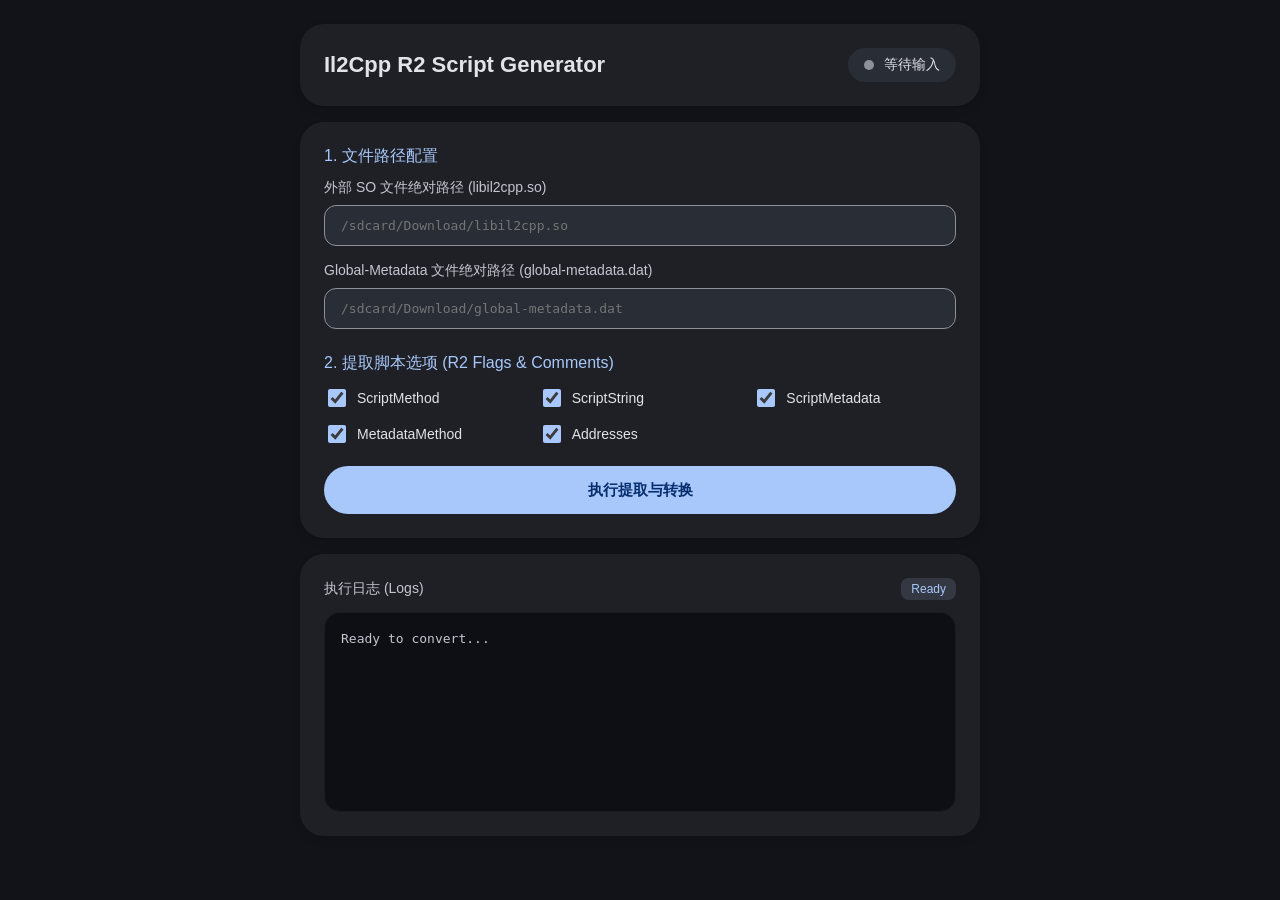
==== src/il2cpp-r2/ui/index.html @ 10cbe26e "r2 il2cpp plugin" ====
<!doctype html>
<html lang="zh-CN">

<head>
  <meta charset="utf-8" />
  <meta name="viewport" content="width=device-width, initial-scale=1, maximum-scale=1, user-scalable=no" />
  <title>Il2Cpp to R2 Script</title>
  <style>
    /* Material Design 3 Dark Theme Tokens */
    :root {
      color-scheme: dark;
      --md-sys-color-background: #111318;
      --md-sys-color-surface: #1e2026;
      --md-sys-color-surface-container: #292d36;
      --md-sys-color-surface-container-high: #343843;
      --md-sys-color-primary: #a8c7fa;
      --md-sys-color-on-primary: #062e6f;
      --md-sys-color-secondary-container: #44474e;
      --md-sys-color-on-secondary-container: #e2e2e9;
      --md-sys-color-error: #ffb4ab;
      --md-sys-color-on-error: #690005;
      --md-sys-color-success: #81c995;
      --md-sys-color-on-success: #00391b;
      --md-sys-color-on-surface: #e2e2e9;
      --md-sys-color-on-surface-variant: #c4c6d0;
      --md-sys-color-outline: #8e9199;

      --font-family: "Google Sans", "Segoe UI", Roboto, -apple-system, sans-serif;
      --font-mono: "JetBrains Mono", ui-monospace, SFMono-Regular, Consolas, monospace;

      --spring: cubic-bezier(0.2, 0.8, 0.2, 1.2);
      --ease-out: cubic-bezier(0.0, 0.0, 0.2, 1);
    }

    * { box-sizing: border-box; -webkit-tap-highlight-color: transparent; }

    body {
      margin: 0; min-height: 100vh;
      font-family: var(--font-family);
      color: var(--md-sys-color-on-surface);
      background-color: var(--md-sys-color-background);
      padding: 24px 16px;
      display: flex; justify-content: center;
    }

    .wrap {
      width: 100%; max-width: 680px;
      display: flex; flex-direction: column; gap: 16px;
      animation: slideUpFade 0.6s var(--ease-out) forwards;
    }

    @keyframes slideUpFade {
      from { opacity: 0; transform: translateY(20px); }
      to { opacity: 1; transform: translateY(0); }
    }

    .card {
      background: var(--md-sys-color-surface);
      border-radius: 24px; padding: 24px;
      box-shadow: 0 4px 8px rgba(0, 0, 0, 0.1);
    }

    .header-area {
      display: flex; justify-content: space-between; align-items: center; gap: 16px;
    }

    h1 { margin: 0; font-size: 22px; font-weight: 600; }
    h2 { margin: 0 0 12px 0; font-size: 16px; font-weight: 500; color: var(--md-sys-color-primary); }

    .status-pill {
      display: inline-flex; align-items: center; gap: 10px;
      padding: 8px 16px; border-radius: 999px;
      background: var(--md-sys-color-surface-container);
      font-size: 14px; font-weight: 500;
    }

    .dot {
      width: 10px; height: 10px; border-radius: 50%;
      background: var(--md-sys-color-outline); transition: all 0.4s var(--spring);
    }

    .status-pill:has(.dot.running) { background: rgba(129, 201, 149, 0.1); color: var(--md-sys-color-success); }
    .dot.running {
      background: var(--md-sys-color-success);
      box-shadow: 0 0 0 0 rgba(129, 201, 149, 0.4);
      animation: ripple 2s infinite cubic-bezier(0.4, 0, 0.2, 1);
    }

    @keyframes ripple {
      0% { box-shadow: 0 0 0 0 rgba(129, 201, 149, 0.4); }
      70% { box-shadow: 0 0 0 10px rgba(129, 201, 149, 0); }
      100% { box-shadow: 0 0 0 0 rgba(129, 201, 149, 0); }
    }

    /* 表单输入区域 */
    .form-group { margin-bottom: 16px; }
    .form-group label { display: block; font-size: 14px; margin-bottom: 8px; color: var(--md-sys-color-on-surface-variant); }
    input[type="text"] {
      width: 100%; padding: 12px 16px;
      background: var(--md-sys-color-surface-container);
      border: 1px solid var(--md-sys-color-outline);
      border-radius: 12px; color: var(--md-sys-color-on-surface);
      font-family: var(--font-mono); font-size: 13px;
      outline: none; transition: border-color 0.3s;
    }
    input[type="text"]:focus { border-color: var(--md-sys-color-primary); }

    /* 复选框网格 */
    .checkbox-grid {
      display: grid; grid-template-columns: repeat(auto-fit, minmax(160px, 1fr)); gap: 12px;
    }
    .checkbox-item {
      display: flex; align-items: center; gap: 8px; font-size: 14px; cursor: pointer;
    }
    .checkbox-item input[type="checkbox"] {
      width: 18px; height: 18px; accent-color: var(--md-sys-color-primary); cursor: pointer;
    }

    /* 按钮组 */
    .actions { display: grid; grid-template-columns: 1fr; gap: 12px; margin-top: 20px;}
    button {
      border: none; border-radius: 999px; min-height: 48px; padding: 0 24px;
      font-size: 15px; font-weight: 600; cursor: pointer;
      transition: all 0.3s var(--spring);
    }
    button:active { transform: scale(0.96); filter: brightness(0.9); }
    button:disabled { opacity: 0.5; cursor: not-allowed; transform: none; }
    button.primary { background: var(--md-sys-color-primary); color: var(--md-sys-color-on-primary); }

    /* 终端控制台 */
    .console-header {
      display: flex; justify-content: space-between; align-items: center;
      margin-bottom: 12px; font-size: 14px; color: var(--md-sys-color-on-surface-variant);
    }
    .console-header .tag {
      font-size: 12px; background: var(--md-sys-color-surface-container-high);
      padding: 4px 10px; border-radius: 8px; color: var(--md-sys-color-primary);
    }
    pre {
      margin: 0; background: #0d0f14; border-radius: 16px; padding: 16px;
      min-height: 200px; max-height: 40vh; overflow-y: auto;
      font-family: var(--font-mono); font-size: 13px; line-height: 1.6;
      color: var(--md-sys-color-on-surface-variant);
      white-space: pre-wrap; word-break: break-word;
      border: 1px solid rgba(255, 255, 255, 0.05);
    }
    pre::-webkit-scrollbar { width: 6px; }
    pre::-webkit-scrollbar-thumb { background: var(--md-sys-color-surface-container-high); border-radius: 10px; }
  </style>
</head>

<body>
<div class="wrap">

  <section class="card">
    <div class="header-area">
      <h1>Il2Cpp R2 Script Generator</h1>
      <div class="status-pill">
        <span id="dot" class="dot"></span>
        <span id="statusText">等待输入</span>
      </div>
    </div>
  </section>

  <section class="card">
    <h2>1. 文件路径配置</h2>
    <div class="form-group">
      <label>外部 SO 文件绝对路径 (libil2cpp.so)</label>
      <input type="text" id="soPath" placeholder="/sdcard/Download/libil2cpp.so" />
    </div>
    <div class="form-group">
      <label>Global-Metadata 文件绝对路径 (global-metadata.dat)</label>
      <input type="text" id="metaPath" placeholder="/sdcard/Download/global-metadata.dat" />
    </div>

    <h2 style="margin-top: 24px;">2. 提取脚本选项 (R2 Flags & Comments)</h2>
    <div class="checkbox-grid">
      <label class="checkbox-item"><input type="checkbox" id="chk_ScriptMethod" checked> ScriptMethod</label>
      <label class="checkbox-item"><input type="checkbox" id="chk_ScriptString" checked> ScriptString</label>
      <label class="checkbox-item"><input type="checkbox" id="chk_ScriptMetadata" checked> ScriptMetadata</label>
      <label class="checkbox-item"><input type="checkbox" id="chk_ScriptMetadataMethod" checked> MetadataMethod</label>
      <label class="checkbox-item"><input type="checkbox" id="chk_Addresses" checked> Addresses</label>
    </div>

    <div class="actions">
      <button class="primary" id="btnRun" onclick="startConversion()">执行提取与转换</button>
    </div>
  </section>

  <section class="card">
    <div class="console-header">
      <span>执行日志 (Logs)</span>
      <span class="tag" id="lastAction">Ready</span>
    </div>
    <pre id="out">Ready to convert...</pre>
  </section>
</div>

<script>
  const SESSION_ID = 'il2cpp-dumper-session';
  let checkInterval = null;

  function now() { return new Date().toLocaleTimeString(); }

  function setLastAction(text) {
    document.getElementById('lastAction').textContent = `[${now()}] ${text}`;
  }

  function setStatus(running, text) {
    const dot = document.getElementById('dot');
    const statusText = document.getElementById('statusText');
    if (running) {
      dot.classList.add('running');
      statusText.textContent = text || '转换中...';
      document.getElementById('btnRun').disabled = true;
    } else {
      dot.classList.remove('running');
      statusText.textContent = text || '就绪';
      document.getElementById('btnRun').disabled = false;
    }
  }

  function appendLog(text) {
    const out = document.getElementById('out');
    if (out.textContent.includes('Ready to convert...')) out.textContent = '';
    out.textContent += text + '\n';
    out.scrollTop = out.scrollHeight;
  }

  function host() {
    if (!window.R2PluginHost) throw new Error('R2PluginHost is not available');
    return window.R2PluginHost;
  }

  function safeCall(fn) {
    try { return fn(); }
    catch (e) { appendLog('[-] Error: ' + e); setLastAction('发生异常'); return null; }
  }

  // 格式化 R2 兼容的名称
  function sanitize(str) {
    if (!str) return 'unknown';
    return str.replace(/[^a-zA-Z0-9_]/g, '_');
  }

  // JSON 转 R2 脚本逻辑
  function generateR2Script(jsonStr, config) {
    let data;
    try { data = JSON.parse(jsonStr); } catch(e) { throw new Error("解析 script.json 失败: " + e.message); }

    let script = ["# Il2Cpp Dumper R2 Script", "e asm.comments=true", ""];

    if(config.ScriptMethod && data.ScriptMethod) {
      script.push("# --- ScriptMethod (Functions) ---");
      data.ScriptMethod.forEach(m => {
        let addr = "0x" + m.Address.toString(16);
        let name = sanitize(m.Name);
        let sig = m.Signature ? m.Signature.replace(/"/g, '\\"') : "Method";
        script.push(`af ${addr}`);
        script.push(`afn ${name} ${addr}`);
        script.push(`f sym.method.${name} @ ${addr}`);
        script.push(`CC "${sig}" @ ${addr}`);
      });
      script.push("");
    }

    if(config.ScriptString && data.ScriptString) {
      script.push("# --- ScriptString (Strings) ---");
      data.ScriptString.forEach(s => {
        let addr = "0x" + s.Address.toString(16);
        let val = s.Value ? s.Value.replace(/[^a-zA-Z0-9_ -=+!@#$%^&*()]/g, '_') : "str";
        script.push(`CC "str:${val}" @ ${addr}`);
      });
      script.push("");
    }

    if(config.ScriptMetadata && data.ScriptMetadata) {
      script.push("# --- ScriptMetadata ---");
      data.ScriptMetadata.forEach(m => {
        let addr = "0x" + m.Address.toString(16);
        let name = sanitize(m.Name);
        script.push(`f sym.meta.${name} @ ${addr}`);
      });
      script.push("");
    }

    if(config.ScriptMetadataMethod && data.ScriptMetadataMethod) {
      script.push("# --- ScriptMetadataMethod ---");
      data.ScriptMetadataMethod.forEach(m => {
        if(m.MethodAddress > 0) {
           let methodAddr = "0x" + m.MethodAddress.toString(16);
           let name = sanitize(m.Name);
           script.push(`f sym.meta_func.${name} @ ${methodAddr}`);
        }
      });
      script.push("");
    }

    if(config.Addresses && data.Addresses) {
      script.push("# --- Addresses ---");
      data.Addresses.forEach(a => {
        let addr = "0x" + a.toString(16);
        script.push(`f sym.il2cpp_ptr_${addr} @ ${addr}`);
      });
      script.push("");
    }

    return script.join('\n');
  }

  function startConversion() {
      safeCall(() => {
        const soPath = document.getElementById('soPath').value.trim();
        const metaPath = document.getElementById('metaPath').value.trim();

        if (!soPath || !metaPath) {
          appendLog('[!] 错误: 请输入完整的 SO 和 Metadata 文件路径。');
          return;
        }

        const config = {
          ScriptMethod: document.getElementById('chk_ScriptMethod').checked,
          ScriptString: document.getElementById('chk_ScriptString').checked,
          ScriptMetadata: document.getElementById('chk_ScriptMetadata').checked,
          ScriptMetadataMethod: document.getElementById('chk_ScriptMetadataMethod').checked,
          Addresses: document.getElementById('chk_Addresses').checked
        };

        // 清空旧日志
        document.getElementById('out').textContent = '';
        appendLog('--- 开始执行 Il2Cpp 提取与转换 ---');
        setStatus(true, '环境准备中...');

        // 关键修复：直接动态生成一个 Shell 脚本文件，完全避开 ProcessBuilder 的引号解析问题
        const shScriptCode = `#!/system/bin/sh
# 切换到执行目录 (procStart 默认在插件根目录，我们需要进 data)
cd ./data || { echo "[-] 无法进入 data 目录"; exit 1; }

echo "[*] 清理历史文件..."
rm -f script.json
mkdir -p result

echo "[*] 正在复制目标文件..."
cp "$1" ./libil2cpp.so || { echo "[-] 复制 libil2cpp.so 失败"; exit 1; }
cp "$2" ./global-metadata.dat || { echo "[-] 复制 global-metadata.dat 失败"; exit 1; }

echo "[*] 赋予执行权限..."
chmod +x ./Il2CppDumper

echo "[*] 正在启动 Il2CppDumper (这可能需要几秒钟)..."
./Il2CppDumper ./libil2cpp.so ./global-metadata.dat .
echo "[*] Dumper 进程结束, 退出码: $?"
`;

        // 将脚本写入到 data/run_dumper.sh (host().writeData 默认以 data/ 为根目录)
        host().writeData('run_dumper.sh', shScriptCode);

        // 确保先停止之前的遗留进程
        host().procStop(SESSION_ID);

        // 执行这个脚本，通过双引号传递路径参数，ProcessBuilder 能完美处理这种结构
        const execCmd = `sh ./data/run_dumper.sh "${soPath}" "${metaPath}"`;
        appendLog('[*] 启动执行: ' + execCmd);

        host().procStart(SESSION_ID, execCmd);

        setLastAction('等待 Il2CppDumper 执行完毕');
        setStatus(true, 'Dumper 运行中...');

        let attempts = 0;
        const maxAttempts = 60; // 60秒超时

        if (checkInterval) clearInterval(checkInterval);

        checkInterval = setInterval(() => {
          safeCall(() => {
            attempts++;

            // 实时读取终端输出
            const dumperLog = host().procRead(SESSION_ID, 100, 200);
            if(dumperLog && dumperLog.trim() !== '') {
               appendLog(dumperLog);
            }

            // 尝试读取生成的 script.json
            let jsonContent = null;
            try {
              jsonContent = host().readText('data/script.json');
            } catch(e) { /* 文件尚未生成 */ }

            // 检查底层进程是否已死
            const isAliveStr = host().procAlive(SESSION_ID);
            const isAlive = String(isAliveStr).trim() === 'true';

            if (jsonContent && jsonContent.length > 50) {
              clearInterval(checkInterval);
              appendLog('[+] 检测到 script.json 成功生成，开始解析...');
              setStatus(true, '解析转换中...');

              host().procStop(SESSION_ID);

              try {
                const r2Script = generateR2Script(jsonContent, config);
                host().writeData('result/il2cpp.r2', r2Script);

                const dataDirAbs = host().dataDir();
                const absoluteOutputPath = dataDirAbs + '/result/il2cpp.r2';

                appendLog(`\n[===================================]`);
                appendLog(`[+] 转换完毕!`);
                appendLog(`[+] 脚本绝对路径:\n${absoluteOutputPath}`);
                appendLog(`\n[*] 使用说明: 在 R2Droid 终端或下方命令框中输入以下命令加载:`);
                appendLog(`. ${absoluteOutputPath}`);
                appendLog(`[===================================]`);

                setStatus(false, '转换成功');
                setLastAction('执行完毕');

              } catch(e) {
                appendLog('[-] 转换失败: ' + e.message);
                setStatus(false, '转换失败');
                setLastAction('发生异常');
              }
            } else if (!isAlive && attempts > 3) {
              // 进程死掉且没出文件
              clearInterval(checkInterval);
              appendLog('[-] 错误: 进程已退出，但未找到生成的 script.json，请检查上方日志是否报错。');
              setStatus(false, '执行失败');
              setLastAction('执行异常');
            } else if (attempts >= maxAttempts) {
              // 超时
              clearInterval(checkInterval);
              appendLog('[-] 错误: 提取超时 (60s)，未能生成 script.json。');
              host().procStop(SESSION_ID);
              setStatus(false, '超时失败');
              setLastAction('执行超时');
            }
          });
        }, 1000);

      });
    }
</script>

</body>

</html>
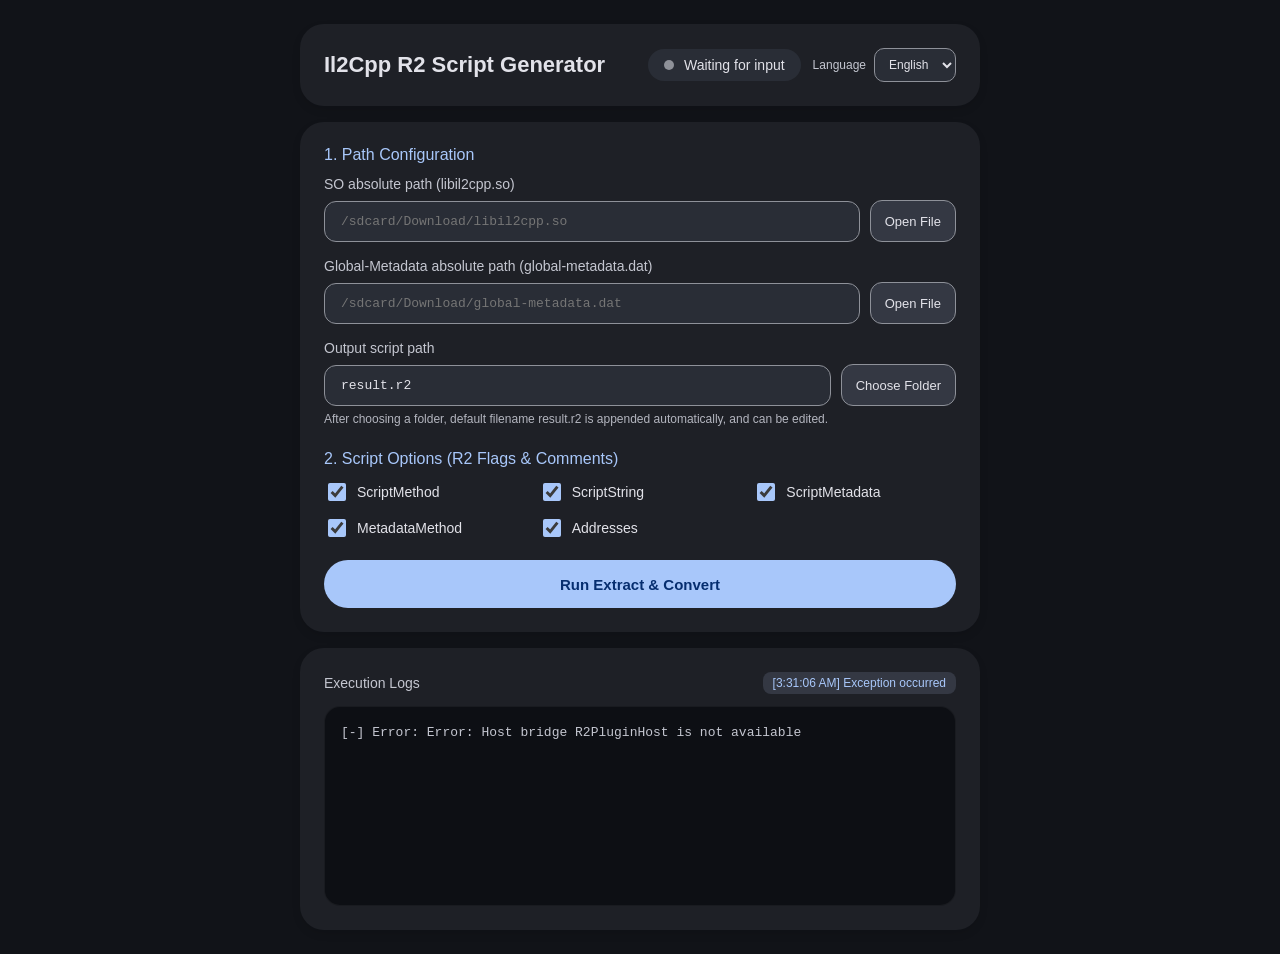
==== commit 9efaf118: "update il2cpp" ====
--- a/src/il2cpp-r2/ui/index.html
+++ b/src/il2cpp-r2/ui/index.html
@@ -32,54 +32,125 @@
       --ease-out: cubic-bezier(0.0, 0.0, 0.2, 1);
     }
 
-    * { box-sizing: border-box; -webkit-tap-highlight-color: transparent; }
+    * {
+      box-sizing: border-box;
+      -webkit-tap-highlight-color: transparent;
+    }
 
     body {
-      margin: 0; min-height: 100vh;
+      margin: 0;
+      min-height: 100vh;
       font-family: var(--font-family);
       color: var(--md-sys-color-on-surface);
       background-color: var(--md-sys-color-background);
       padding: 24px 16px;
-      display: flex; justify-content: center;
+      display: flex;
+      justify-content: center;
     }
 
     .wrap {
-      width: 100%; max-width: 680px;
-      display: flex; flex-direction: column; gap: 16px;
+      width: 100%;
+      max-width: 680px;
+      display: flex;
+      flex-direction: column;
+      gap: 16px;
       animation: slideUpFade 0.6s var(--ease-out) forwards;
     }
 
     @keyframes slideUpFade {
-      from { opacity: 0; transform: translateY(20px); }
-      to { opacity: 1; transform: translateY(0); }
+      from {
+        opacity: 0;
+        transform: translateY(20px);
+      }
+
+      to {
+        opacity: 1;
+        transform: translateY(0);
+      }
     }
 
     .card {
       background: var(--md-sys-color-surface);
-      border-radius: 24px; padding: 24px;
+      border-radius: 24px;
+      padding: 24px;
       box-shadow: 0 4px 8px rgba(0, 0, 0, 0.1);
     }
 
     .header-area {
-      display: flex; justify-content: space-between; align-items: center; gap: 16px;
-    }
-
-    h1 { margin: 0; font-size: 22px; font-weight: 600; }
-    h2 { margin: 0 0 12px 0; font-size: 16px; font-weight: 500; color: var(--md-sys-color-primary); }
+      display: flex;
+      justify-content: space-between;
+      align-items: center;
+      gap: 16px;
+    }
+
+    .header-right {
+      display: flex;
+      align-items: center;
+      justify-content: flex-end;
+      gap: 12px;
+      flex-wrap: wrap;
+    }
+
+    .lang-wrap {
+      display: inline-flex;
+      align-items: center;
+      gap: 8px;
+    }
+
+    .lang-label {
+      font-size: 12px;
+      color: var(--md-sys-color-on-surface-variant);
+    }
+
+    .lang-select {
+      min-height: 34px;
+      border-radius: 10px;
+      border: 1px solid var(--md-sys-color-outline);
+      background: var(--md-sys-color-surface-container);
+      color: var(--md-sys-color-on-surface);
+      padding: 0 10px;
+      font-size: 12px;
+      outline: none;
+      cursor: pointer;
+    }
+
+    h1 {
+      margin: 0;
+      font-size: 22px;
+      font-weight: 600;
+    }
+
+    h2 {
+      margin: 0 0 12px 0;
+      font-size: 16px;
+      font-weight: 500;
+      color: var(--md-sys-color-primary);
+    }
 
     .status-pill {
-      display: inline-flex; align-items: center; gap: 10px;
-      padding: 8px 16px; border-radius: 999px;
+      display: inline-flex;
+      align-items: center;
+      gap: 10px;
+      padding: 8px 16px;
+      border-radius: 999px;
       background: var(--md-sys-color-surface-container);
-      font-size: 14px; font-weight: 500;
+      font-size: 14px;
+      font-weight: 500;
     }
 
     .dot {
-      width: 10px; height: 10px; border-radius: 50%;
-      background: var(--md-sys-color-outline); transition: all 0.4s var(--spring);
-    }
-
-    .status-pill:has(.dot.running) { background: rgba(129, 201, 149, 0.1); color: var(--md-sys-color-success); }
+      width: 10px;
+      height: 10px;
+      border-radius: 50%;
+      background: var(--md-sys-color-outline);
+      transition: all 0.4s var(--spring);
+    }
+
+    .status-pill:has(.dot.running) {
+      background: rgba(129, 201, 149, 0.1);
+      color: var(--md-sys-color-success);
+    }
+
     .dot.running {
       background: var(--md-sys-color-success);
       box-shadow: 0 0 0 0 rgba(129, 201, 149, 0.4);
@@ -87,234 +158,625 @@
     }
 
     @keyframes ripple {
-      0% { box-shadow: 0 0 0 0 rgba(129, 201, 149, 0.4); }
-      70% { box-shadow: 0 0 0 10px rgba(129, 201, 149, 0); }
-      100% { box-shadow: 0 0 0 0 rgba(129, 201, 149, 0); }
+      0% {
+        box-shadow: 0 0 0 0 rgba(129, 201, 149, 0.4);
+      }
+
+      70% {
+        box-shadow: 0 0 0 10px rgba(129, 201, 149, 0);
+      }
+
+      100% {
+        box-shadow: 0 0 0 0 rgba(129, 201, 149, 0);
+      }
     }
 
     /* 表单输入区域 */
-    .form-group { margin-bottom: 16px; }
-    .form-group label { display: block; font-size: 14px; margin-bottom: 8px; color: var(--md-sys-color-on-surface-variant); }
+    .form-group {
+      margin-bottom: 16px;
+    }
+
+    .form-group label {
+      display: block;
+      font-size: 14px;
+      margin-bottom: 8px;
+      color: var(--md-sys-color-on-surface-variant);
+    }
+
     input[type="text"] {
-      width: 100%; padding: 12px 16px;
+      width: 100%;
+      padding: 12px 16px;
       background: var(--md-sys-color-surface-container);
       border: 1px solid var(--md-sys-color-outline);
-      border-radius: 12px; color: var(--md-sys-color-on-surface);
-      font-family: var(--font-mono); font-size: 13px;
-      outline: none; transition: border-color 0.3s;
-    }
-    input[type="text"]:focus { border-color: var(--md-sys-color-primary); }
+      border-radius: 12px;
+      color: var(--md-sys-color-on-surface);
+      font-family: var(--font-mono);
+      font-size: 13px;
+      outline: none;
+      transition: border-color 0.3s;
+    }
+
+    input[type="text"]:focus {
+      border-color: var(--md-sys-color-primary);
+    }
+
+    .input-with-btn {
+      display: flex;
+      align-items: center;
+      gap: 10px;
+    }
+
+    .input-with-btn input[type="text"] {
+      flex: 1;
+      min-width: 0;
+    }
+
+    .ghost-btn {
+      min-height: 42px;
+      border-radius: 12px;
+      border: 1px solid var(--md-sys-color-outline);
+      background: var(--md-sys-color-surface-container-high);
+      color: var(--md-sys-color-on-surface);
+      padding: 0 14px;
+      font-size: 13px;
+      font-weight: 500;
+      white-space: nowrap;
+    }
+
+    .hint {
+      margin-top: 6px;
+      font-size: 12px;
+      color: var(--md-sys-color-on-surface-variant);
+      opacity: 0.9;
+    }
 
     /* 复选框网格 */
     .checkbox-grid {
-      display: grid; grid-template-columns: repeat(auto-fit, minmax(160px, 1fr)); gap: 12px;
-    }
+      display: grid;
+      grid-template-columns: repeat(auto-fit, minmax(160px, 1fr));
+      gap: 12px;
+    }
+
     .checkbox-item {
-      display: flex; align-items: center; gap: 8px; font-size: 14px; cursor: pointer;
-    }
+      display: flex;
+      align-items: center;
+      gap: 8px;
+      font-size: 14px;
+      cursor: pointer;
+    }
+
     .checkbox-item input[type="checkbox"] {
-      width: 18px; height: 18px; accent-color: var(--md-sys-color-primary); cursor: pointer;
+      width: 18px;
+      height: 18px;
+      accent-color: var(--md-sys-color-primary);
+      cursor: pointer;
     }
 
     /* 按钮组 */
-    .actions { display: grid; grid-template-columns: 1fr; gap: 12px; margin-top: 20px;}
+    .actions {
+      display: grid;
+      grid-template-columns: 1fr;
+      gap: 12px;
+      margin-top: 20px;
+    }
+
     button {
-      border: none; border-radius: 999px; min-height: 48px; padding: 0 24px;
-      font-size: 15px; font-weight: 600; cursor: pointer;
+      border: none;
+      border-radius: 999px;
+      min-height: 48px;
+      padding: 0 24px;
+      font-size: 15px;
+      font-weight: 600;
+      cursor: pointer;
       transition: all 0.3s var(--spring);
     }
-    button:active { transform: scale(0.96); filter: brightness(0.9); }
-    button:disabled { opacity: 0.5; cursor: not-allowed; transform: none; }
-    button.primary { background: var(--md-sys-color-primary); color: var(--md-sys-color-on-primary); }
+
+    button:active {
+      transform: scale(0.96);
+      filter: brightness(0.9);
+    }
+
+    button:disabled {
+      opacity: 0.5;
+      cursor: not-allowed;
+      transform: none;
+    }
+
+    button.primary {
+      background: var(--md-sys-color-primary);
+      color: var(--md-sys-color-on-primary);
+    }
 
     /* 终端控制台 */
     .console-header {
-      display: flex; justify-content: space-between; align-items: center;
-      margin-bottom: 12px; font-size: 14px; color: var(--md-sys-color-on-surface-variant);
-    }
+      display: flex;
+      justify-content: space-between;
+      align-items: center;
+      margin-bottom: 12px;
+      font-size: 14px;
+      color: var(--md-sys-color-on-surface-variant);
+    }
+
     .console-header .tag {
-      font-size: 12px; background: var(--md-sys-color-surface-container-high);
-      padding: 4px 10px; border-radius: 8px; color: var(--md-sys-color-primary);
-    }
+      font-size: 12px;
+      background: var(--md-sys-color-surface-container-high);
+      padding: 4px 10px;
+      border-radius: 8px;
+      color: var(--md-sys-color-primary);
+    }
+
     pre {
-      margin: 0; background: #0d0f14; border-radius: 16px; padding: 16px;
-      min-height: 200px; max-height: 40vh; overflow-y: auto;
-      font-family: var(--font-mono); font-size: 13px; line-height: 1.6;
+      margin: 0;
+      background: #0d0f14;
+      border-radius: 16px;
+      padding: 16px;
+      min-height: 200px;
+      max-height: 40vh;
+      overflow-y: auto;
+      font-family: var(--font-mono);
+      font-size: 13px;
+      line-height: 1.6;
       color: var(--md-sys-color-on-surface-variant);
-      white-space: pre-wrap; word-break: break-word;
+      white-space: pre-wrap;
+      word-break: break-word;
       border: 1px solid rgba(255, 255, 255, 0.05);
     }
-    pre::-webkit-scrollbar { width: 6px; }
-    pre::-webkit-scrollbar-thumb { background: var(--md-sys-color-surface-container-high); border-radius: 10px; }
+
+    pre::-webkit-scrollbar {
+      width: 6px;
+    }
+
+    pre::-webkit-scrollbar-thumb {
+      background: var(--md-sys-color-surface-container-high);
+      border-radius: 10px;
+    }
   </style>
 </head>
 
 <body>
-<div class="wrap">
-
-  <section class="card">
-    <div class="header-area">
-      <h1>Il2Cpp R2 Script Generator</h1>
-      <div class="status-pill">
-        <span id="dot" class="dot"></span>
-        <span id="statusText">等待输入</span>
+  <div class="wrap">
+
+    <section class="card">
+      <div class="header-area">
+        <h1 data-i18n="title.main">Il2Cpp R2 Script Generator</h1>
+        <div class="header-right">
+          <div class="status-pill">
+            <span id="dot" class="dot"></span>
+            <span id="statusText" data-i18n="status.waiting_input">等待输入</span>
+          </div>
+          <div class="lang-wrap">
+            <label class="lang-label" for="langSelect" data-i18n="label.language">语言</label>
+            <select id="langSelect" class="lang-select" onchange="onLanguageChange(this.value)">
+              <option value="zh">中文</option>
+              <option value="en">English</option>
+            </select>
+          </div>
+        </div>
       </div>
-    </div>
-  </section>
-
-  <section class="card">
-    <h2>1. 文件路径配置</h2>
-    <div class="form-group">
-      <label>外部 SO 文件绝对路径 (libil2cpp.so)</label>
-      <input type="text" id="soPath" placeholder="/sdcard/Download/libil2cpp.so" />
-    </div>
-    <div class="form-group">
-      <label>Global-Metadata 文件绝对路径 (global-metadata.dat)</label>
-      <input type="text" id="metaPath" placeholder="/sdcard/Download/global-metadata.dat" />
-    </div>
-
-    <h2 style="margin-top: 24px;">2. 提取脚本选项 (R2 Flags & Comments)</h2>
-    <div class="checkbox-grid">
-      <label class="checkbox-item"><input type="checkbox" id="chk_ScriptMethod" checked> ScriptMethod</label>
-      <label class="checkbox-item"><input type="checkbox" id="chk_ScriptString" checked> ScriptString</label>
-      <label class="checkbox-item"><input type="checkbox" id="chk_ScriptMetadata" checked> ScriptMetadata</label>
-      <label class="checkbox-item"><input type="checkbox" id="chk_ScriptMetadataMethod" checked> MetadataMethod</label>
-      <label class="checkbox-item"><input type="checkbox" id="chk_Addresses" checked> Addresses</label>
-    </div>
-
-    <div class="actions">
-      <button class="primary" id="btnRun" onclick="startConversion()">执行提取与转换</button>
-    </div>
-  </section>
-
-  <section class="card">
-    <div class="console-header">
-      <span>执行日志 (Logs)</span>
-      <span class="tag" id="lastAction">Ready</span>
-    </div>
-    <pre id="out">Ready to convert...</pre>
-  </section>
-</div>
-
-<script>
-  const SESSION_ID = 'il2cpp-dumper-session';
-  let checkInterval = null;
-
-  function now() { return new Date().toLocaleTimeString(); }
-
-  function setLastAction(text) {
-    document.getElementById('lastAction').textContent = `[${now()}] ${text}`;
-  }
-
-  function setStatus(running, text) {
-    const dot = document.getElementById('dot');
-    const statusText = document.getElementById('statusText');
-    if (running) {
-      dot.classList.add('running');
-      statusText.textContent = text || '转换中...';
-      document.getElementById('btnRun').disabled = true;
-    } else {
-      dot.classList.remove('running');
-      statusText.textContent = text || '就绪';
-      document.getElementById('btnRun').disabled = false;
-    }
-  }
-
-  function appendLog(text) {
-    const out = document.getElementById('out');
-    if (out.textContent.includes('Ready to convert...')) out.textContent = '';
-    out.textContent += text + '\n';
-    out.scrollTop = out.scrollHeight;
-  }
-
-  function host() {
-    if (!window.R2PluginHost) throw new Error('R2PluginHost is not available');
-    return window.R2PluginHost;
-  }
-
-  function safeCall(fn) {
-    try { return fn(); }
-    catch (e) { appendLog('[-] Error: ' + e); setLastAction('发生异常'); return null; }
-  }
-
-  // 格式化 R2 兼容的名称
-  function sanitize(str) {
-    if (!str) return 'unknown';
-    return str.replace(/[^a-zA-Z0-9_]/g, '_');
-  }
-
-  // JSON 转 R2 脚本逻辑
-  function generateR2Script(jsonStr, config) {
-    let data;
-    try { data = JSON.parse(jsonStr); } catch(e) { throw new Error("解析 script.json 失败: " + e.message); }
-
-    let script = ["# Il2Cpp Dumper R2 Script", "e asm.comments=true", ""];
-
-    if(config.ScriptMethod && data.ScriptMethod) {
-      script.push("# --- ScriptMethod (Functions) ---");
-      data.ScriptMethod.forEach(m => {
-        let addr = "0x" + m.Address.toString(16);
-        let name = sanitize(m.Name);
-        let sig = m.Signature ? m.Signature.replace(/"/g, '\\"') : "Method";
-        script.push(`af ${addr}`);
-        script.push(`afn ${name} ${addr}`);
-        script.push(`f sym.method.${name} @ ${addr}`);
-        script.push(`CC "${sig}" @ ${addr}`);
+    </section>
+
+    <section class="card">
+      <h2 data-i18n="section.paths">1. 文件路径配置</h2>
+      <div class="form-group">
+        <label data-i18n="label.so_path">外部 SO 文件绝对路径 (libil2cpp.so)</label>
+        <div class="input-with-btn">
+          <input type="text" id="soPath" placeholder="/sdcard/Download/libil2cpp.so" />
+          <button type="button" class="ghost-btn" onclick="pickInputFile('soPath')" data-i18n="btn.open_file">打开文件</button>
+        </div>
+      </div>
+      <div class="form-group">
+        <label data-i18n="label.meta_path">Global-Metadata 文件绝对路径 (global-metadata.dat)</label>
+        <div class="input-with-btn">
+          <input type="text" id="metaPath" placeholder="/sdcard/Download/global-metadata.dat" />
+          <button type="button" class="ghost-btn" onclick="pickInputFile('metaPath')" data-i18n="btn.open_file">打开文件</button>
+        </div>
+      </div>
+      <div class="form-group">
+        <label data-i18n="label.output_path">输出脚本路径</label>
+        <div class="input-with-btn">
+          <input type="text" id="outputPath" placeholder="/data/user/0/xxx/result/result.r2" />
+          <button type="button" class="ghost-btn" onclick="pickOutputDirectory()" data-i18n="btn.choose_folder">选择文件夹</button>
+        </div>
+        <div class="hint" data-i18n="hint.output_folder">选择文件夹后会自动追加默认文件名 result.r2，支持手动修改文件名。</div>
+      </div>
+
+      <h2 style="margin-top: 24px;" data-i18n="section.options">2. 提取脚本选项 (R2 Flags & Comments)</h2>
+      <div class="checkbox-grid">
+        <label class="checkbox-item"><input type="checkbox" id="chk_ScriptMethod" checked> ScriptMethod</label>
+        <label class="checkbox-item"><input type="checkbox" id="chk_ScriptString" checked> ScriptString</label>
+        <label class="checkbox-item"><input type="checkbox" id="chk_ScriptMetadata" checked> ScriptMetadata</label>
+        <label class="checkbox-item"><input type="checkbox" id="chk_ScriptMetadataMethod" checked>
+          MetadataMethod</label>
+        <label class="checkbox-item"><input type="checkbox" id="chk_Addresses" checked> Addresses</label>
+      </div>
+
+      <div class="actions">
+        <button class="primary" id="btnRun" onclick="startConversion()" data-i18n="btn.run">执行提取与转换</button>
+      </div>
+    </section>
+
+    <section class="card">
+      <div class="console-header">
+        <span data-i18n="console.logs">执行日志 (Logs)</span>
+        <span class="tag" id="lastAction" data-i18n="tag.ready" data-pristine-action="1">Ready</span>
+      </div>
+      <pre id="out" data-i18n="out.ready_convert" data-pristine="1">Ready to convert...</pre>
+    </section>
+  </div>
+
+  <script>
+    const SESSION_ID = 'il2cpp-dumper-session';
+    let checkInterval = null;
+    let currentLang = 'zh';
+
+    const I18N = {
+      zh: {
+        'doc.title': 'Il2Cpp 转 R2 脚本',
+        'title.main': 'Il2Cpp R2 脚本生成器',
+        'label.language': '语言',
+        'status.waiting_input': '等待输入',
+        'status.converting': '转换中...',
+        'status.ready': '就绪',
+        'status.preparing': '环境准备中...',
+        'status.dumper_running': 'Dumper 运行中...',
+        'status.parsing': '解析转换中...',
+        'status.success_exec': '转换并执行成功',
+        'status.failed': '转换失败',
+        'status.exec_failed': '执行失败',
+        'status.timeout_failed': '超时失败',
+        'section.paths': '1. 文件路径配置',
+        'label.so_path': '外部 SO 文件绝对路径 (libil2cpp.so)',
+        'label.meta_path': 'Global-Metadata 文件绝对路径 (global-metadata.dat)',
+        'label.output_path': '输出脚本路径',
+        'btn.open_file': '打开文件',
+        'btn.choose_folder': '选择文件夹',
+        'hint.output_folder': '选择文件夹后会自动追加默认文件名 result.r2，支持手动修改文件名。',
+        'section.options': '2. 提取脚本选项 (R2 Flags & Comments)',
+        'btn.run': '执行提取与转换',
+        'console.logs': '执行日志 (Logs)',
+        'tag.ready': '就绪',
+        'out.ready_convert': '准备开始转换...',
+
+        'action.input_selected': '已选择输入文件',
+        'action.pick_file_failed': '选择文件失败',
+        'action.output_dir_selected': '已选择输出目录',
+        'action.pick_dir_failed': '选择目录失败',
+        'action.exception': '发生异常',
+        'action.wait_dumper': '等待 Il2CppDumper 执行完毕',
+        'action.done': '执行完毕',
+        'action.exec_error': '执行异常',
+        'action.timeout': '执行超时',
+
+        'log.selected_file': '[+] 已选择文件: {path}',
+        'log.pick_file_failed': '[-] 选择文件失败: {reason}',
+        'log.selected_output_dir': '[+] 已选择输出目录: {path}',
+        'log.pick_dir_failed': '[-] 选择目录失败: {reason}',
+        'log.error_prefix': '[-] Error: {error}',
+        'log.start': '--- 开始执行 Il2Cpp 提取与转换 ---',
+        'log.exec_start': '[*] 启动执行: {cmd}',
+        'log.detected_script_json': '[+] 检测到 script.json 成功生成，开始解析...',
+        'warn.copy_maybe_failed': '[-] 警告: 输出复制阶段可能失败，详情如下:',
+        'warn.fallback_run_path': '[!] 回退执行路径: {path}',
+        'log.done': '[+] 转换完毕!',
+        'log.target_output_path': '[+] 目标输出路径:\n{path}',
+        'log.actual_exec_path': '[+] 实际执行路径:\n{path}',
+        'log.auto_exec': '[+] 已自动在当前项目执行: . "{path}"',
+        'log.r2_echo': '[+] R2 回显:\n{output}',
+
+        'err.parse_script_json': '解析 script.json 失败: {error}',
+        'err.input_required': '[!] 错误: 请输入完整的 SO 和 Metadata 文件路径。',
+        'err.output_invalid': '[!] 错误: 输出路径无效。',
+        'err.convert_failed': '[-] 转换失败: {error}',
+        'err.proc_exit_no_file': '[-] 错误: 进程已退出，但未找到生成的 script.json，请检查上方日志是否报错。',
+        'err.timeout': '[-] 错误: 提取超时 (60s)，未能生成 script.json。',
+        'err.host_unavailable': '宿主接口 R2PluginHost 不可用'
+      },
+      en: {
+        'doc.title': 'Il2Cpp to R2 Script',
+        'title.main': 'Il2Cpp R2 Script Generator',
+        'label.language': 'Language',
+        'status.waiting_input': 'Waiting for input',
+        'status.converting': 'Converting...',
+        'status.ready': 'Ready',
+        'status.preparing': 'Preparing environment...',
+        'status.dumper_running': 'Dumper running...',
+        'status.parsing': 'Parsing and converting...',
+        'status.success_exec': 'Converted & executed',
+        'status.failed': 'Conversion failed',
+        'status.exec_failed': 'Execution failed',
+        'status.timeout_failed': 'Timed out',
+        'section.paths': '1. Path Configuration',
+        'label.so_path': 'SO absolute path (libil2cpp.so)',
+        'label.meta_path': 'Global-Metadata absolute path (global-metadata.dat)',
+        'label.output_path': 'Output script path',
+        'btn.open_file': 'Open File',
+        'btn.choose_folder': 'Choose Folder',
+        'hint.output_folder': 'After choosing a folder, default filename result.r2 is appended automatically, and can be edited.',
+        'section.options': '2. Script Options (R2 Flags & Comments)',
+        'btn.run': 'Run Extract & Convert',
+        'console.logs': 'Execution Logs',
+        'tag.ready': 'Ready',
+        'out.ready_convert': 'Ready to convert...',
+
+        'action.input_selected': 'Input file selected',
+        'action.pick_file_failed': 'File selection failed',
+        'action.output_dir_selected': 'Output directory selected',
+        'action.pick_dir_failed': 'Directory selection failed',
+        'action.exception': 'Exception occurred',
+        'action.wait_dumper': 'Waiting for Il2CppDumper to finish',
+        'action.done': 'Finished',
+        'action.exec_error': 'Execution error',
+        'action.timeout': 'Execution timeout',
+
+        'log.selected_file': '[+] Selected file: {path}',
+        'log.pick_file_failed': '[-] Failed to select file: {reason}',
+        'log.selected_output_dir': '[+] Selected output directory: {path}',
+        'log.pick_dir_failed': '[-] Failed to select directory: {reason}',
+        'log.error_prefix': '[-] Error: {error}',
+        'log.start': '--- Start Il2Cpp extraction and conversion ---',
+        'log.exec_start': '[*] Launching command: {cmd}',
+        'log.detected_script_json': '[+] script.json detected, start parsing...',
+        'warn.copy_maybe_failed': '[-] Warning: output copy may have failed, details:',
+        'warn.fallback_run_path': '[!] Fallback execution path: {path}',
+        'log.done': '[+] Conversion completed!',
+        'log.target_output_path': '[+] Target output path:\n{path}',
+        'log.actual_exec_path': '[+] Actual execution path:\n{path}',
+        'log.auto_exec': '[+] Auto executed in current project: . "{path}"',
+        'log.r2_echo': '[+] R2 output:\n{output}',
+
+        'err.parse_script_json': 'Failed to parse script.json: {error}',
+        'err.input_required': '[!] Error: please provide both SO and Metadata paths.',
+        'err.output_invalid': '[!] Error: output path is invalid.',
+        'err.convert_failed': '[-] Conversion failed: {error}',
+        'err.proc_exit_no_file': '[-] Error: process exited but script.json was not generated. Please check logs above.',
+        'err.timeout': '[-] Error: extraction timed out (60s), script.json was not generated.',
+        'err.host_unavailable': 'Host bridge R2PluginHost is not available'
+      }
+    };
+
+    function now() { return new Date().toLocaleTimeString(); }
+
+    function detectInitialLanguage() {
+      let hostLang = '';
+      try {
+        if (window.R2PluginHost && typeof window.R2PluginHost.systemLanguage === 'function') {
+          hostLang = window.R2PluginHost.systemLanguage();
+        }
+      } catch (_) { }
+
+      const tag = String(hostLang || navigator.language || 'en').toLowerCase();
+      return tag.startsWith('zh') ? 'zh' : 'en';
+    }
+
+    function t(key, vars = {}) {
+      const dict = I18N[currentLang] || I18N.zh;
+      const fallback = I18N.en;
+      const hasPrimary = Object.prototype.hasOwnProperty.call(dict, key);
+      const hasFallback = Object.prototype.hasOwnProperty.call(fallback, key);
+      const template = hasPrimary ? dict[key] : (hasFallback ? fallback[key] : key);
+      return String(template).replace(/\{(\w+)\}/g, (_, name) => {
+        return Object.prototype.hasOwnProperty.call(vars, name)
+          ? String(vars[name])
+          : `{${name}}`;
       });
-      script.push("");
-    }
-
-    if(config.ScriptString && data.ScriptString) {
-      script.push("# --- ScriptString (Strings) ---");
-      data.ScriptString.forEach(s => {
-        let addr = "0x" + s.Address.toString(16);
-        let val = s.Value ? s.Value.replace(/[^a-zA-Z0-9_ -=+!@#$%^&*()]/g, '_') : "str";
-        script.push(`CC "str:${val}" @ ${addr}`);
+    }
+
+    function applyI18n() {
+      document.documentElement.lang = currentLang === 'zh' ? 'zh-CN' : 'en';
+      document.title = t('doc.title');
+
+      document.querySelectorAll('[data-i18n]').forEach((el) => {
+        if (el.id === 'lastAction' && el.dataset.pristineAction !== '1') return;
+        if (el.id === 'out' && el.dataset.pristine !== '1') return;
+        const key = el.getAttribute('data-i18n');
+        if (!key) return;
+        el.textContent = t(key);
       });
-      script.push("");
-    }
-
-    if(config.ScriptMetadata && data.ScriptMetadata) {
-      script.push("# --- ScriptMetadata ---");
-      data.ScriptMetadata.forEach(m => {
-        let addr = "0x" + m.Address.toString(16);
-        let name = sanitize(m.Name);
-        script.push(`f sym.meta.${name} @ ${addr}`);
-      });
-      script.push("");
-    }
-
-    if(config.ScriptMetadataMethod && data.ScriptMetadataMethod) {
-      script.push("# --- ScriptMetadataMethod ---");
-      data.ScriptMetadataMethod.forEach(m => {
-        if(m.MethodAddress > 0) {
-           let methodAddr = "0x" + m.MethodAddress.toString(16);
-           let name = sanitize(m.Name);
-           script.push(`f sym.meta_func.${name} @ ${methodAddr}`);
+
+      const langSelect = document.getElementById('langSelect');
+      if (langSelect) {
+        langSelect.value = currentLang;
+      }
+    }
+
+    function onLanguageChange(lang) {
+      currentLang = String(lang || '').toLowerCase().startsWith('zh') ? 'zh' : 'en';
+      applyI18n();
+    }
+
+    function normalizePath(path) {
+      return String(path || '').replace(/\\/g, '/').replace(/\/+/g, '/').trim();
+    }
+
+    function safeSessionIdFromPath(path) {
+      const normalized = normalizePath(path);
+      const fileName = normalized.split('/').filter(Boolean).pop() || 'result.r2';
+      return ('il2cpp-apply-' + fileName.replace(/[^a-zA-Z0-9_\-\.]/g, '_')).slice(0, 64);
+    }
+
+    function escapeForDoubleQuotes(str) {
+      return String(str || '').replace(/\\/g, '\\\\').replace(/"/g, '\\"');
+    }
+
+    function joinPath(dir, name) {
+      const base = normalizePath(dir).replace(/\/$/, '');
+      const file = String(name || '').trim().replace(/^\/+/, '');
+      return base && file ? `${base}/${file}` : (base || file);
+    }
+
+    function ensureDefaultOutputPath() {
+      const outputEl = document.getElementById('outputPath');
+      if (!outputEl.value.trim()) {
+        const base = safeCall(() => host().dataDir()) || '';
+        outputEl.value = joinPath(base, 'result.r2');
+      }
+    }
+
+    function pickInputFile(targetInputId) {
+      safeCall(() => {
+        const picked = host().pickFile(`pick-${targetInputId}-${Date.now()}`);
+        if (picked && !String(picked).startsWith('Error:')) {
+          document.getElementById(targetInputId).value = normalizePath(picked);
+          appendLog(t('log.selected_file', { path: picked }));
+          setLastAction(t('action.input_selected'));
+        } else {
+          appendLog(t('log.pick_file_failed', { reason: picked }));
+          setLastAction(t('action.pick_file_failed'));
         }
       });
-      script.push("");
-    }
-
-    if(config.Addresses && data.Addresses) {
-      script.push("# --- Addresses ---");
-      data.Addresses.forEach(a => {
-        let addr = "0x" + a.toString(16);
-        script.push(`f sym.il2cpp_ptr_${addr} @ ${addr}`);
+    }
+
+    function pickOutputDirectory() {
+      safeCall(() => {
+        const picked = host().pickDirectory(`pick-output-dir-${Date.now()}`);
+        if (picked && !String(picked).startsWith('Error:')) {
+          const outputEl = document.getElementById('outputPath');
+          outputEl.value = joinPath(picked, 'result.r2');
+          appendLog(t('log.selected_output_dir', { path: picked }));
+          setLastAction(t('action.output_dir_selected'));
+        } else {
+          appendLog(t('log.pick_dir_failed', { reason: picked }));
+          setLastAction(t('action.pick_dir_failed'));
+        }
       });
-      script.push("");
-    }
-
-    return script.join('\n');
-  }
-
-  function startConversion() {
+    }
+
+    function setLastAction(text) {
+      const el = document.getElementById('lastAction');
+      el.dataset.pristineAction = '0';
+      el.textContent = `[${now()}] ${text}`;
+    }
+
+    function setStatus(running, textKey) {
+      const dot = document.getElementById('dot');
+      const statusText = document.getElementById('statusText');
+      const key = textKey || (running ? 'status.converting' : 'status.ready');
+      statusText.setAttribute('data-i18n', key);
+      if (running) {
+        dot.classList.add('running');
+        statusText.textContent = t(key);
+        document.getElementById('btnRun').disabled = true;
+      } else {
+        dot.classList.remove('running');
+        statusText.textContent = t(key);
+        document.getElementById('btnRun').disabled = false;
+      }
+    }
+
+    function appendLog(text) {
+      const out = document.getElementById('out');
+      if (out.dataset.pristine === '1') {
+        out.textContent = '';
+        out.dataset.pristine = '0';
+      }
+      out.textContent += text + '\n';
+      out.scrollTop = out.scrollHeight;
+    }
+
+    function host() {
+      if (!window.R2PluginHost) throw new Error(t('err.host_unavailable'));
+      return window.R2PluginHost;
+    }
+
+    function safeCall(fn) {
+      try { return fn(); }
+      catch (e) {
+        appendLog(t('log.error_prefix', { error: e }));
+        setLastAction(t('action.exception'));
+        return null;
+      }
+    }
+
+    // 格式化 R2 兼容的名称
+    function sanitize(str) {
+      if (!str) return 'unknown';
+      return str.replace(/[^a-zA-Z0-9_]/g, '_');
+    }
+
+    // JSON 转 R2 脚本逻辑
+    function generateR2Script(jsonStr, config) {
+      let data;
+      try { data = JSON.parse(jsonStr); }
+      catch (e) { throw new Error(t('err.parse_script_json', { error: e.message })); }
+
+      let script = ["# Il2Cpp Dumper R2 Script", "e asm.comments=true", ""];
+
+      if (config.ScriptMethod && data.ScriptMethod) {
+        script.push("# --- ScriptMethod (Functions) ---");
+        data.ScriptMethod.forEach(m => {
+          let addr = "0x" + m.Address.toString(16);
+          let name = sanitize(m.Name);
+          let sig = m.Signature ? m.Signature.replace(/"/g, '\\"') : "Method";
+          script.push(`af ${addr}`);
+          script.push(`afn ${name} @ ${addr}`);
+          script.push(`f sym.method.${name} @ ${addr}`);
+          script.push(`CC "${sig}" @ ${addr}`);
+        });
+        script.push("");
+      }
+
+      if (config.ScriptString && data.ScriptString) {
+        script.push("# --- ScriptString (Strings) ---");
+        data.ScriptString.forEach(s => {
+          let addr = "0x" + s.Address.toString(16);
+          let val = s.Value ? s.Value.replace(/[^a-zA-Z0-9_ -=+!@#$%^&*()]/g, '_') : "str";
+          script.push(`CC "str:${val}" @ ${addr}`);
+        });
+        script.push("");
+      }
+
+      if (config.ScriptMetadata && data.ScriptMetadata) {
+        script.push("# --- ScriptMetadata ---");
+        data.ScriptMetadata.forEach(m => {
+          let addr = "0x" + m.Address.toString(16);
+          let name = sanitize(m.Name);
+          script.push(`f sym.meta.${name} @ ${addr}`);
+        });
+        script.push("");
+      }
+
+      if (config.ScriptMetadataMethod && data.ScriptMetadataMethod) {
+        script.push("# --- ScriptMetadataMethod ---");
+        data.ScriptMetadataMethod.forEach(m => {
+          if (m.MethodAddress > 0) {
+            let methodAddr = "0x" + m.MethodAddress.toString(16);
+            let name = sanitize(m.Name);
+            script.push(`f sym.meta_func.${name} @ ${methodAddr}`);
+          }
+        });
+        script.push("");
+      }
+
+      if (config.Addresses && data.Addresses) {
+        script.push("# --- Addresses ---");
+        data.Addresses.forEach(a => {
+          let addr = "0x" + a.toString(16);
+          script.push(`f sym.il2cpp_ptr_${addr} @ ${addr}`);
+        });
+        script.push("");
+      }
+
+      return script.join('\n');
+    }
+
+    function startConversion() {
       safeCall(() => {
-        const soPath = document.getElementById('soPath').value.trim();
-        const metaPath = document.getElementById('metaPath').value.trim();
+        const soPath = normalizePath(document.getElementById('soPath').value);
+        const metaPath = normalizePath(document.getElementById('metaPath').value);
+        let outputPath = normalizePath(document.getElementById('outputPath').value);
 
         if (!soPath || !metaPath) {
-          appendLog('[!] 错误: 请输入完整的 SO 和 Metadata 文件路径。');
+          appendLog(t('err.input_required'));
+          return;
+        }
+
+        if (!outputPath) {
+          ensureDefaultOutputPath();
+          outputPath = normalizePath(document.getElementById('outputPath').value);
+        }
+
+        if (!outputPath) {
+          appendLog(t('err.output_invalid'));
           return;
         }
 
@@ -327,9 +789,11 @@
         };
 
         // 清空旧日志
-        document.getElementById('out').textContent = '';
-        appendLog('--- 开始执行 Il2Cpp 提取与转换 ---');
-        setStatus(true, '环境准备中...');
+        const out = document.getElementById('out');
+        out.textContent = '';
+        out.dataset.pristine = '0';
+        appendLog(t('log.start'));
+        setStatus(true, 'status.preparing');
 
         // 关键修复：直接动态生成一个 Shell 脚本文件，完全避开 ProcessBuilder 的引号解析问题
         const shScriptCode = `#!/system/bin/sh
@@ -359,13 +823,13 @@
         host().procStop(SESSION_ID);
 
         // 执行这个脚本，通过双引号传递路径参数，ProcessBuilder 能完美处理这种结构
-        const execCmd = `sh ./data/run_dumper.sh "${soPath}" "${metaPath}"`;
-        appendLog('[*] 启动执行: ' + execCmd);
+        const execCmd = `sh ./data/run_dumper.sh "${escapeForDoubleQuotes(soPath)}" "${escapeForDoubleQuotes(metaPath)}"`;
+        appendLog(t('log.exec_start', { cmd: execCmd }));
 
         host().procStart(SESSION_ID, execCmd);
 
-        setLastAction('等待 Il2CppDumper 执行完毕');
-        setStatus(true, 'Dumper 运行中...');
+        setLastAction(t('action.wait_dumper'));
+        setStatus(true, 'status.dumper_running');
 
         let attempts = 0;
         const maxAttempts = 60; // 60秒超时
@@ -378,15 +842,15 @@
 
             // 实时读取终端输出
             const dumperLog = host().procRead(SESSION_ID, 100, 200);
-            if(dumperLog && dumperLog.trim() !== '') {
-               appendLog(dumperLog);
+            if (dumperLog && dumperLog.trim() !== '') {
+              appendLog(dumperLog);
             }
 
             // 尝试读取生成的 script.json
             let jsonContent = null;
             try {
               jsonContent = host().readText('data/script.json');
-            } catch(e) { /* 文件尚未生成 */ }
+            } catch (e) { /* 文件尚未生成 */ }
 
             // 检查底层进程是否已死
             const isAliveStr = host().procAlive(SESSION_ID);
@@ -394,53 +858,92 @@
 
             if (jsonContent && jsonContent.length > 50) {
               clearInterval(checkInterval);
-              appendLog('[+] 检测到 script.json 成功生成，开始解析...');
-              setStatus(true, '解析转换中...');
+              appendLog(t('log.detected_script_json'));
+              setStatus(true, 'status.parsing');
 
               host().procStop(SESSION_ID);
 
               try {
                 const r2Script = generateR2Script(jsonContent, config);
-                host().writeData('result/il2cpp.r2', r2Script);
-
-                const dataDirAbs = host().dataDir();
-                const absoluteOutputPath = dataDirAbs + '/result/il2cpp.r2';
+
+                // 输出到用户指定路径（先写到插件 data，再复制到目标绝对路径）
+                const rawOutputName = normalizePath(outputPath).split('/').filter(Boolean).pop() || 'result.r2';
+                const outputFileName = rawOutputName.replace(/[\/\\]/g, '') || 'result.r2';
+                host().writeData(outputFileName, r2Script);
+
+                const writeScriptCode = `#!/system/bin/sh
+TARGET_PATH="$1"
+SOURCE_NAME="$2"
+mkdir -p "$(dirname "$TARGET_PATH")" || exit 1
+cp "./data/$SOURCE_NAME" "$TARGET_PATH" || exit 1
+echo "ok"
+`;
+                host().writeData('write_output.sh', writeScriptCode);
+                const writeSessionId = safeSessionIdFromPath(outputPath);
+                host().procStop(writeSessionId);
+                const writeCmd = `sh ./data/write_output.sh "${escapeForDoubleQuotes(outputPath)}" "${escapeForDoubleQuotes(outputFileName)}"`;
+                host().procStart(writeSessionId, writeCmd);
+                const writeLog = host().procRead(writeSessionId, 1500, 200);
+                host().procStop(writeSessionId);
+
+                const writeLogText = String(writeLog || '').toLowerCase();
+                const copyMaybeFailed = writeLogText.includes('error') || writeLogText.includes('exit') || !writeLogText.includes('ok');
+                if (copyMaybeFailed) {
+                  appendLog(t('warn.copy_maybe_failed'));
+                  appendLog(writeLog || '(empty)');
+                }
+
+                // 自动在当前项目执行脚本（复制失败时回退到插件 data 目录脚本）
+                const pluginDataOutputPath = joinPath(host().dataDir(), outputFileName);
+                const scriptPathForRun = copyMaybeFailed ? pluginDataOutputPath : outputPath;
+                if (copyMaybeFailed) {
+                  appendLog(t('warn.fallback_run_path', { path: scriptPathForRun }));
+                }
+
+                const runCmd = `. "${escapeForDoubleQuotes(scriptPathForRun)}" ; iIj`;
+                const runResult = host().r2(runCmd);
 
                 appendLog(`\n[===================================]`);
-                appendLog(`[+] 转换完毕!`);
-                appendLog(`[+] 脚本绝对路径:\n${absoluteOutputPath}`);
-                appendLog(`\n[*] 使用说明: 在 R2Droid 终端或下方命令框中输入以下命令加载:`);
-                appendLog(`. ${absoluteOutputPath}`);
+                appendLog(t('log.done'));
+                appendLog(t('log.target_output_path', { path: outputPath }));
+                appendLog(t('log.actual_exec_path', { path: scriptPathForRun }));
+                appendLog(t('log.auto_exec', { path: scriptPathForRun }));
+                appendLog(t('log.r2_echo', { output: runResult }));
                 appendLog(`[===================================]`);
 
-                setStatus(false, '转换成功');
-                setLastAction('执行完毕');
-
-              } catch(e) {
-                appendLog('[-] 转换失败: ' + e.message);
-                setStatus(false, '转换失败');
-                setLastAction('发生异常');
+                setStatus(false, 'status.success_exec');
+                setLastAction(t('action.done'));
+
+              } catch (e) {
+                appendLog(t('err.convert_failed', { error: e.message }));
+                setStatus(false, 'status.failed');
+                setLastAction(t('action.exception'));
               }
             } else if (!isAlive && attempts > 3) {
               // 进程死掉且没出文件
               clearInterval(checkInterval);
-              appendLog('[-] 错误: 进程已退出，但未找到生成的 script.json，请检查上方日志是否报错。');
-              setStatus(false, '执行失败');
-              setLastAction('执行异常');
+              appendLog(t('err.proc_exit_no_file'));
+              setStatus(false, 'status.exec_failed');
+              setLastAction(t('action.exec_error'));
             } else if (attempts >= maxAttempts) {
               // 超时
               clearInterval(checkInterval);
-              appendLog('[-] 错误: 提取超时 (60s)，未能生成 script.json。');
+              appendLog(t('err.timeout'));
               host().procStop(SESSION_ID);
-              setStatus(false, '超时失败');
-              setLastAction('执行超时');
+              setStatus(false, 'status.timeout_failed');
+              setLastAction(t('action.timeout'));
             }
           });
         }, 1000);
 
       });
     }
-</script>
+
+    // 初始化默认语言与默认输出路径
+    currentLang = detectInitialLanguage();
+    applyI18n();
+    ensureDefaultOutputPath();
+  </script>
 
 </body>
 
